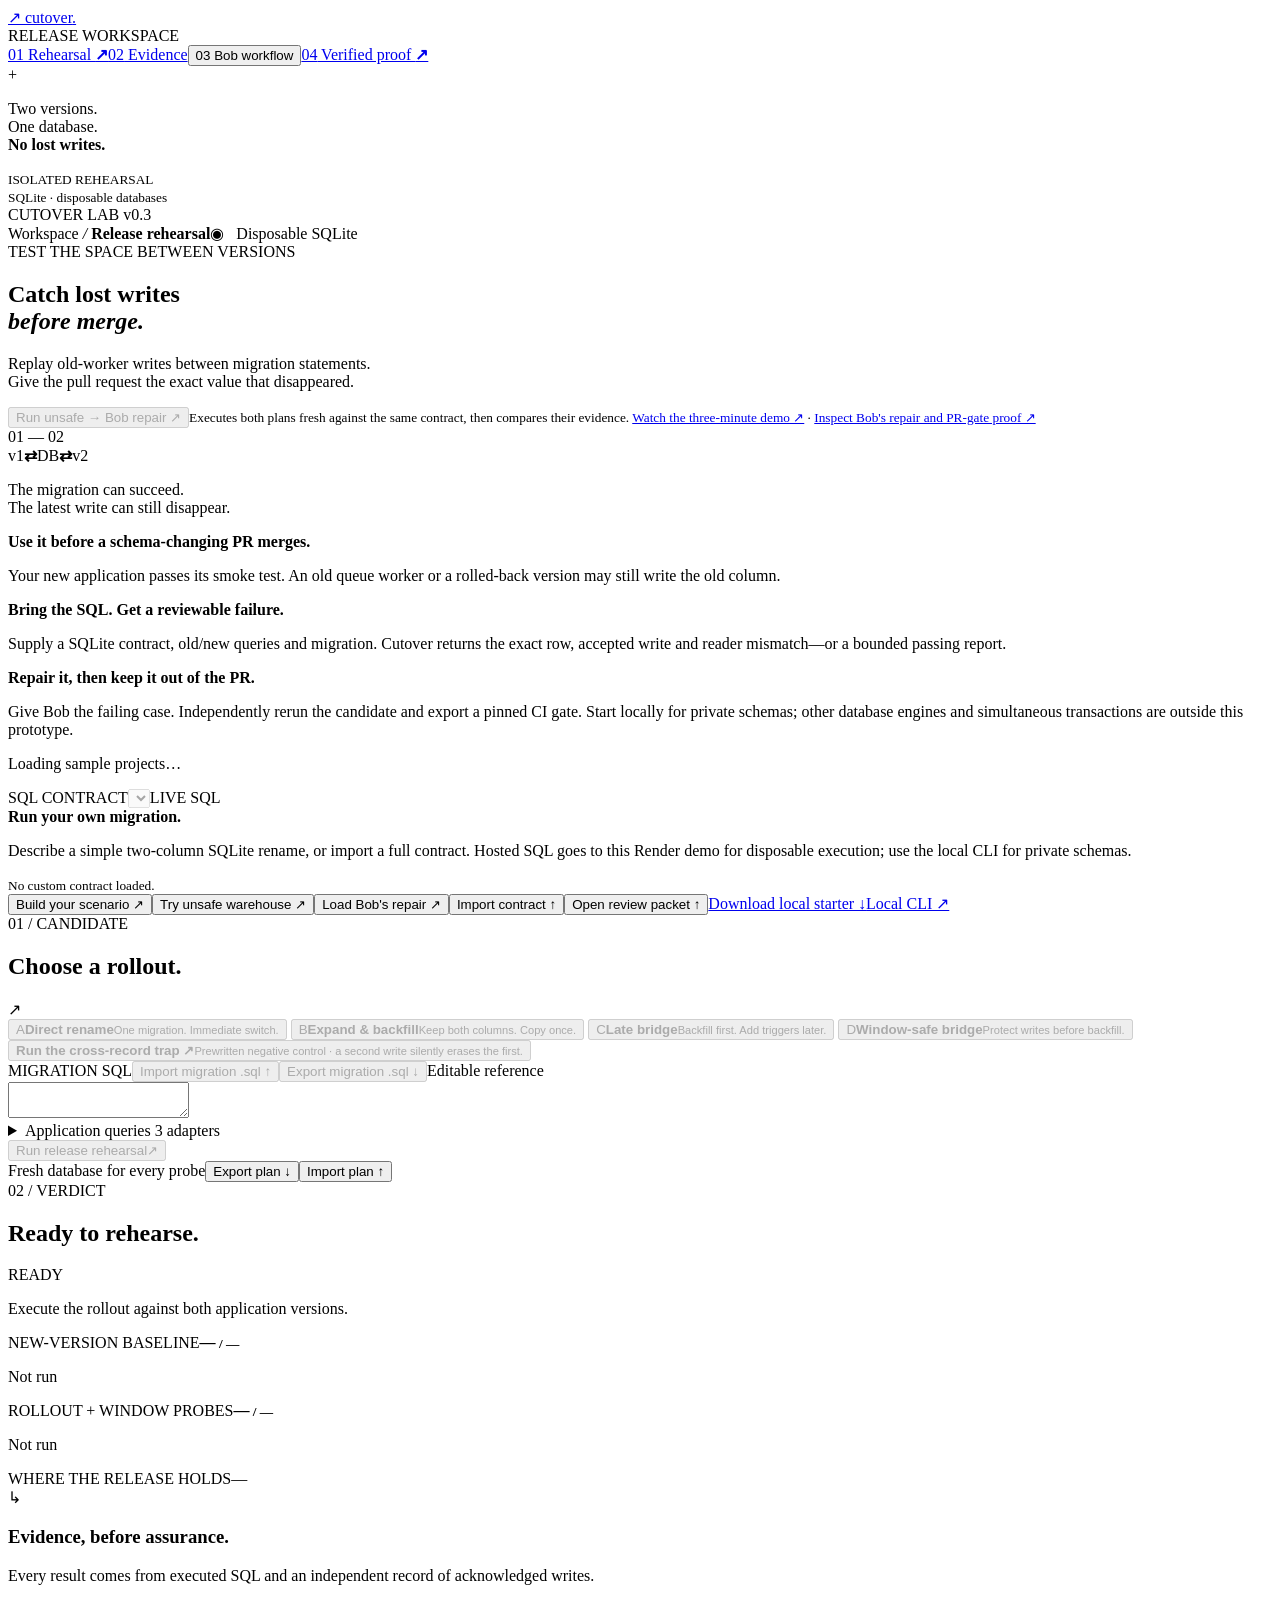
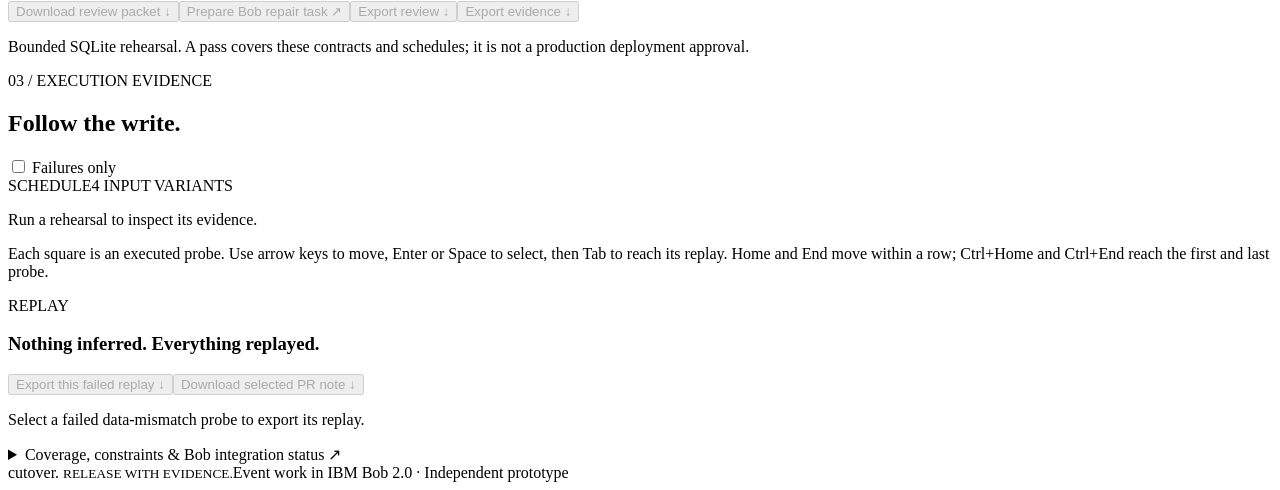
==== public/index.html @ 680a7bda "Offer a no-install local starter before uploading any SQL" ====
<!doctype html>
<html lang="en">
<head><meta charset="utf-8"><meta name="viewport" content="width=device-width,initial-scale=1"><title>Cutover — Catch lost writes before merge</title><link rel="stylesheet" href="/style.css"><script type="module" src="/app.js"></script></head>
<body>
<aside class="rail">
  <a class="brand" href="/" aria-label="Cutover home"><span class="brand-mark">↗</span> cutover<span class="brand-dot">.</span></a>
  <div class="rail-label">RELEASE WORKSPACE</div>
  <nav><a class="nav-item active" href="#workspace"><span>01</span> Rehearsal <b>↗</b></a><a class="nav-item" href="#evidence"><span>02</span> Evidence</a><button class="nav-item" id="bob-nav"><span>03</span> Bob workflow</button><a class="nav-item" href="/proof"><span>04</span> Verified proof <b>↗</b></a></nav>
  <div class="rail-note"><span class="little-cross">+</span><p>Two versions.<br>One database.<br><strong>No lost writes.</strong></p><div class="rail-rule"></div><small>ISOLATED REHEARSAL<br>SQLite · disposable databases</small></div>
  <div class="rail-foot"><span class="green-dot"></span> CUTOVER LAB <span>v0.3</span></div>
</aside>
<main id="workspace">
  <header class="topbar"><span>Workspace <i>/</i> <strong>Release rehearsal</strong></span><span id="execution-location" class="environment">◉ &nbsp; Disposable SQLite</span></header>
  <section class="intro"><div><div class="eyebrow"><span></span> TEST THE SPACE BETWEEN VERSIONS</div><h1>Catch lost writes<br><em>before merge.</em></h1><p>Replay old-worker writes between migration statements.<br class="desktop"> Give the pull request the exact value that disappeared.</p><button class="intro-action" id="proof-tour" type="button" disabled>Run unsafe → Bob repair ↗</button><small class="intro-action-note">Executes both plans fresh against the same contract, then compares their evidence. <a href="/watch">Watch the three-minute demo ↗</a> · <a href="/proof">Inspect Bob's repair and PR-gate proof ↗</a></small></div><div class="intro-note"><span class="note-number">01 — 02</span><div class="mini-flow"><span>v1</span><b>⇄</b><span class="db-icon">DB</span><b>⇄</b><span>v2</span></div><p>The migration can succeed.<br>The latest write can still disappear.</p></div></section>
  <section class="developer-fit" aria-label="When to use Cutover">
    <div><strong>Use it before a schema-changing PR merges.</strong><p>Your new application passes its smoke test. An old queue worker or a rolled-back version may still write the old column.</p></div>
    <div><strong>Bring the SQL. Get a reviewable failure.</strong><p>Supply a SQLite contract, old/new queries and migration. Cutover returns the exact row, accepted write and reader mismatch—or a bounded passing report.</p></div>
    <div><strong>Repair it, then keep it out of the PR.</strong><p>Give Bob the failing case. Independently rerun the candidate and export a pinned CI gate. Start locally for private schemas; other database engines and simultaneous transactions are outside this prototype.</p></div>
  </section>
  <section id="connection-status" class="connection-status" aria-label="Demo connection" aria-live="polite"><p id="connection-message">Loading sample projects…</p><button id="retry-catalog" class="secondary" type="button" hidden>Retry loading projects ↻</button></section>
  <div class="project-line"><label for="case">SQL CONTRACT</label><select id="case" aria-label="SQL contract" disabled></select><span id="case-description"></span><span class="tag">LIVE SQL</span></div>
  <section class="import-path" aria-label="Run your own migration">
    <div><strong>Run your own migration.</strong><p id="sql-location-note">Describe a simple two-column SQLite rename, or import a full contract. Hosted SQL goes to this Render demo for disposable execution; use the local CLI for private schemas.</p><small id="contract-status">No custom contract loaded.</small><a id="bob-evidence-link" href="https://github.com/josepha-mayo/cutover/blob/main/bob_sessions/cutover_task01_parcel_warehouse_repair_07a20bdb_history.md" target="_blank" rel="noopener noreferrer" hidden>Review Bob's actual task ↗</a></div>
    <div class="import-path-actions"><button id="build-scenario" class="secondary" type="button">Build your scenario ↗</button><button id="try-warehouse" class="secondary" type="button">Try unsafe warehouse ↗</button><button id="try-bob-repair" class="secondary" type="button">Load Bob's repair ↗</button><button id="open-contract" class="secondary" type="button">Import contract ↑</button><input id="import-contract" type="file" accept=".json,application/json" hidden><button id="open-packet" class="secondary" type="button">Open review packet ↑</button><input id="import-packet" type="file" accept=".zip,application/zip" hidden><a href="/api/local-starter" download>Download local starter ↓</a><a href="https://github.com/josepha-mayo/cutover#bring-your-own-contract-through-the-cli" target="_blank" rel="noopener noreferrer">Local CLI ↗</a></div>
  </section>
  <p id="packet-status" class="scope-note" role="status" hidden></p>
  <section class="workspace-grid">
    <article class="panel candidate-panel"><div class="panel-heading"><div><span class="step-label">01 / CANDIDATE</span><h2 id="candidate-heading">Choose a rollout.</h2></div><span class="round-icon">↗</span></div>
      <div class="plan-options" id="plan-options" role="group" aria-label="Reference rollout plans">
        <button class="plan-option selected" data-plan="rename" disabled><span class="option-index">A</span><span><strong>Direct rename</strong><small>One migration. Immediate switch.</small></span><span class="radio"></span></button>
        <button class="plan-option" data-plan="backfill" disabled><span class="option-index">B</span><span><strong>Expand & backfill</strong><small>Keep both columns. Copy once.</small></span><span class="radio"></span></button>
        <button class="plan-option" data-plan="late_bridge" disabled><span class="option-index">C</span><span><strong>Late bridge</strong><small>Backfill first. Add triggers later.</small></span><span class="radio"></span></button>
        <button class="plan-option" data-plan="bridge" disabled><span class="option-index">D</span><span><strong>Window-safe bridge</strong><small>Protect writes before backfill.</small></span><span class="radio"></span></button>
      </div>
      <button class="trap-option" id="try-cross-record" type="button" disabled><strong>Run the cross-record trap ↗</strong><small>Prewritten negative control · a second write silently erases the first.</small></button>
      <div id="custom-plan-intro" class="custom-plan-intro" hidden><strong id="candidate-intro-title">Your candidate plan</strong><p id="candidate-intro-copy">Import a five-field plan JSON below, or enter its migration and new-version queries in the editor. No verdict appears until you run it.</p></div>
      <div class="code-heading"><label for="migration">MIGRATION SQL</label><button id="open-sql" class="text-button" type="button" disabled>Import migration .sql ↑</button><button id="save-sql" class="text-button" type="button" disabled title="Download the exact editor text; not a verified report">Export migration .sql ↓</button><input id="import-sql" type="file" accept=".sql,text/plain,application/sql" hidden><span id="source-label">Editable reference</span></div><textarea id="migration" spellcheck="false" aria-label="Migration SQL"></textarea>
      <details class="adapters"><summary>Application queries <span>3 adapters</span></summary><label for="plan-name">Candidate name</label><input id="plan-name" maxlength="100"><label for="read">New version · read</label><p id="read-help" class="adapter-help">Return all current records as <code>id</code> and <code>value</code>: alias the new column with <code>AS value</code>. Read the new column directly; do not filter out test records or read the old column.</p><textarea id="read" spellcheck="false" aria-describedby="read-help"></textarea><label for="write">New version · update</label><p id="write-help" class="adapter-help">Cutover supplies named inputs <code>:id</code> and <code>:value</code>. Update exactly that row and write the new column directly. Example shape: <code>UPDATE table_name SET new_column = :value WHERE id = :id</code>.</p><textarea id="write" spellcheck="false" aria-describedby="write-help"></textarea><label for="insert">New version · insert</label><p id="insert-help" class="adapter-help">Insert one new record using <code>:id</code> and <code>:value</code>, including the new column directly. Supply any other required columns; an old NOT NULL column may need an explicit dual write. Trigger-only writes to the new column do not satisfy this adapter contract.</p><textarea id="insert" spellcheck="false" aria-describedby="insert-help"></textarea><details><summary>Fixed old-version queries</summary><pre id="old-contract"></pre></details></details>
      <p id="candidate-ready-note" class="scope-note" role="status" hidden></p>
      <button class="primary" id="run" disabled><span>Run release rehearsal</span><span>↗</span></button>
      <div class="candidate-foot"><span>Fresh database for every probe</span><button class="text-button" id="save-contract" hidden>Export contract ↓</button><button class="text-button" id="save-plan">Export plan ↓</button><button id="open-plan" class="text-button" type="button">Import plan ↑</button><input id="import-plan" type="file" accept=".json,application/json" hidden></div>
    </article>
    <article class="panel result-panel" aria-live="polite"><div class="panel-heading"><div><span class="step-label">02 / VERDICT</span><h2 id="verdict-title">Ready to rehearse.</h2></div><span class="status-badge" id="status-badge">READY</span></div>
      <p id="verdict-description" class="verdict-description">Execute the rollout against both application versions.</p>
      <div class="stats"><div><span>NEW-VERSION BASELINE</span><strong id="baseline-count">—<small> / —</small></strong><p id="baseline-note">Not run</p></div><div><span>ROLLOUT + WINDOW PROBES</span><strong id="probe-count">—<small> / —</small></strong><p id="probe-note">Not run</p></div></div>
      <div class="comparison-tools" id="comparison-tools" hidden><button id="pin-baseline" class="secondary" type="button" disabled>Pin this result as baseline ↗</button><button id="challenge-bob" class="secondary" type="button" hidden>Challenge Bob's repair: disable old-insert sync ↗</button><button id="clear-baseline" class="text-button" type="button" hidden>Clear baseline</button></div>
      <section class="comparison-panel" id="comparison-panel" aria-label="Candidate comparison" aria-live="polite" hidden><span class="step-label">BASELINE COMPARISON</span><h3 id="comparison-title"></h3><p id="comparison-detail"></p><p id="comparison-challenge-note" hidden></p><div class="comparison-witness" id="comparison-witness" hidden></div><details class="comparison-baseline-replay" id="comparison-baseline-replay" hidden><summary>Inspect the blocked baseline's executed replay ↗</summary><div id="comparison-baseline-trace"></div></details><div class="comparison-metrics" id="comparison-metrics"></div><div class="comparison-changes" id="comparison-changes"></div><div class="comparison-next"><button id="export-comparison" class="secondary" type="button" hidden>Download both review packets ↓</button><button id="export-comparison-note" class="secondary" type="button" hidden>Download comparison PR note ↓</button><button id="comparison-scenario" class="secondary" type="button">Try your own write ↗</button><a href="/proof#sql-boundary">See the actual PR annotation ↗</a></div></section>
      <div class="coverage-heading"><span>WHERE THE RELEASE HOLDS</span><span id="runtime">—</span></div><div id="coverage" class="coverage"></div>
      <div class="finding" id="finding"><span class="finding-icon">↳</span><div><h3>Evidence, before assurance.</h3><p>Every result comes from executed SQL and an independent record of acknowledged writes.</p></div></div>
      <section class="fragility-panel" id="fragility-panel" hidden aria-label="Migration step challenge"><div class="fragility-heading"><div><span class="step-label">BREAK THE BRIDGE</span><h3>Which SQL step earns the pass?</h3></div><button id="challenge-steps" class="secondary" type="button">Remove each step and rerun ↗</button></div><p>On a passing migration, Cutover can omit one complete SQL statement at a time and rerun the release suite. A blocked omission exposes its first failing write. Open an omission for its full replay and downloadable review packet. This is a bounded counterfactual, not a production dependency proof.</p><div id="fragility-results" aria-live="polite"></div></section>
      <div class="result-actions"><button id="export-bundle" class="secondary" disabled>Download review packet ↓</button><button id="export-ci-kit" class="secondary" hidden>Download PR gate kit ↓</button><button id="brief" class="secondary" disabled>Prepare Bob repair task ↗</button><button id="export-review" class="text-button" disabled>Export review ↓</button><button id="export" class="text-button" disabled>Export evidence ↓</button></div>
      <p id="ci-kit-note" class="scope-note" hidden>The PR gate kit includes a pinned GitHub workflow, your contract, application queries, and a separate SQL file. Copy its four listed files into your repository, then open a pull request. The workflow locks this tested contract: changed records or queries need separate review. No Cutover clone or API key needed.</p>
      <p class="scope-note">Bounded SQLite rehearsal. A pass covers these contracts and schedules; it is not a production deployment approval.</p>
    </article>
  </section>
  <details class="comparison-timeline panel" id="comparison-timeline" hidden><summary>Why did the window change? Inspect executed SQL order ↗</summary><p>Each plan is measured independently at its own statement boundaries. Different migrations are not paired by step number.</p><div class="comparison-timeline-grid" id="comparison-timeline-grid"></div></details>
  <section class="panel evidence-panel" id="evidence"><div class="panel-heading"><div><span class="step-label">03 / EXECUTION EVIDENCE</span><h2>Follow the write.</h2></div><label class="filter-label"><input id="failures-only" type="checkbox"> Failures only</label></div>
    <div id="window-map" class="window-map" hidden><div class="window-map-head"><div><span class="step-label">STATEMENT BOUNDARIES</span><h3>Where the bridge is exposed.</h3></div><p id="window-summary"></p></div><div id="window-stages" class="window-stages"></div><p class="window-map-foot">Select an old write or insert to inspect its write, immediate old read, and final new read. These checks model boundaries between successful SQLite statements, not simultaneous transactions.</p></div>
    <div class="evidence-grid"><div><div class="matrix-top"><span>SCHEDULE</span><span id="variant-count">4 INPUT VARIANTS</span></div><div id="matrix" class="matrix" role="group" aria-label="Executed probes" aria-describedby="matrix-help"><p class="empty">Run a rehearsal to inspect its evidence.</p></div><p class="matrix-caption" id="matrix-help">Each square is an executed probe. Use arrow keys to move, Enter or Space to select, then Tab to reach its replay. Home and End move within a row; Ctrl+Home and Ctrl+End reach the first and last probe.</p></div><div class="replay"><div class="replay-label"><span id="trace-label">REPLAY</span><span id="trace-id"></span></div><h3 id="trace-title">Nothing inferred. Everything replayed.</h3><p id="trace-payload"></p><p id="trace-story" hidden></p><div class="replay-export"><button id="export-repro" class="secondary" disabled aria-describedby="replay-export-note">Export this failed replay ↓</button><button id="export-selected-review" class="secondary" disabled>Download selected PR note ↓</button><p id="replay-export-note">Select a failed data-mismatch probe to export its replay.</p></div><div id="boundary-navigator" class="boundary-navigator" hidden><strong>Move the old worker through the migration.</strong><p>Browse recorded probes with the same input and operation. Each ran independently; the shown row may change.</p><p id="boundary-position" role="status"></p><div><button id="earlier-boundary" class="secondary" type="button">← Earlier boundary</button><button id="later-boundary" class="secondary" type="button">Later boundary →</button></div></div><div id="trace"></div></div></div>
  </section>
  <details class="limits"><summary>Coverage, constraints & Bob integration status <span>↗</span></summary><div><p>This prototype executes 19 completed-rollout schedules for each input string, plus old updates and inserts at every boundary between SQLite migration statements. Two-write schedules rotate their second target across inputs, covering every ordered seed pair somewhere in a passing full suite without adding replays. Two bundled contracts use four strings each; an imported, validated single-table SQLite contract can supply 2–8. It does not simulate concurrent transactions, database locks, network failures, mid-statement interruption, every pair under every schedule and input, or a final column removal.</p><p>Imported SQL runs in a bounded disposable worker on this hosted demo and is not persisted by the application. The hosting service receives the request; run private schemas locally. IBM Bob integration is prepared through a local MCP server for bundled and imported contracts. The event-period Bob IDE repair and CI gate are documented with task summaries and independently replayed evidence in the public source. The reference plans and cross-record trap are prewritten examples; selecting one does not invoke an AI model.</p><p id="hashes"></p></div></details>
  <footer><span>cutover. <small>RELEASE WITH EVIDENCE.</small></span><span>Event work in IBM Bob 2.0 · Independent prototype</span></footer>
</main>
<dialog id="scenario-dialog" class="scenario-dialog" aria-labelledby="scenario-title"><form id="scenario-form"><button class="close-button" id="scenario-close" type="button" aria-label="Close scenario builder">×</button><span class="step-label">YOUR RELEASE / LIVE SQL</span><h2 id="scenario-title">Make the handover real.</h2><p>For a table with an integer <code>id</code> and one text column, Cutover will build two candidate plans: a one-time backfill and a compatibility bridge. It validates the old contract, executes both against fresh databases, and compares the exact write that goes missing.</p><div class="scenario-fields"><label>Scenario name<input name="project" required maxlength="100" value="My release"></label><label>Table name<input name="table" required maxlength="63" pattern="[A-Za-z_][A-Za-z0-9_]*" value="items"></label><label>Old text column<input name="oldColumn" required maxlength="63" pattern="[A-Za-z_][A-Za-z0-9_]*" value="location"></label><label>New text column<input name="newColumn" required maxlength="63" pattern="[A-Za-z_][A-Za-z0-9_]*" value="destination"></label><label>Record 1 value<input name="firstValue" required maxlength="1000" value="A-01"></label><label>Record 2 value<input name="secondValue" required maxlength="1000" value="B-02"></label><label>Incoming old-worker write<input name="incomingValue" required maxlength="1000" value="R-07"></label></div><label class="filter-label"><input id="scenario-clear-incoming" name="clearIncoming" type="checkbox"> Incoming write clears the value to empty text</label><p id="scenario-location-note" class="scope-note">Use synthetic values here. The incoming write becomes the first tested payload and appears in the failing replay. Generated contracts also test clearing a value to empty text, separately from SQL null. This starter models one table and one renamed text value; import JSON for a different old adapter. Generated SQL is a candidate, not deployment approval or IBM Bob output.</p><p id="scenario-error" class="scenario-error" role="alert" hidden></p><button class="primary" id="scenario-submit" type="submit">Run unsafe → generated bridge <span>↗</span></button></form></dialog>
<dialog id="bob-dialog"><form method="dialog"><button class="close-button" aria-label="Close Bob workflow">×</button></form><span class="step-label">IBM BOB / REPAIR WORKFLOW</span><h2>Give Bob a failing case.<br>Ask it to earn the pass.</h2><p>For a blocked custom contract, download the local workspace and follow its README to connect Bob. Or open an existing Cutover checkout and connect its MCP server. It can inspect bundled cases and validate a supplied custom contract. Bob can propose SQL and call the same evaluator through <code>rehearse_candidate</code>. For an imported contract, pass the complete contract on every tool call; use a local session for private schemas.</p><ol><li>Run <code>python configure_bob.py --python PATH_TO_MCP_PYTHON</code>.</li><li>In an existing checkout, choose <strong>Cutover release engineer</strong>; a downloaded workspace uses <strong>Cutover local repair</strong>.</li><li>Use the task below. Save the task summary and screenshots.</li><li>Import Bob’s candidate JSON here and rerun it.</li></ol><label for="bob-task">TASK FOR BOB</label><textarea id="bob-task" readonly></textarea><button class="primary" id="download-brief">Download repair task ↓</button><button id="download-workspace" disabled>Download local Bob workspace ↓</button><p class="scope-note">For a blocked custom contract, the workspace includes tested inputs, the fixed evaluator, MCP setup and an independent candidate check. Extract into a new folder and follow its README. No credentials or automatic tool approvals are included.</p><p class="scope-note">A new repair requires your own local Bob IDE task. This browser loads saved candidate files and reruns them; it does not invoke Bob.</p></dialog>
<div id="toast" role="status" hidden></div>
</body></html>
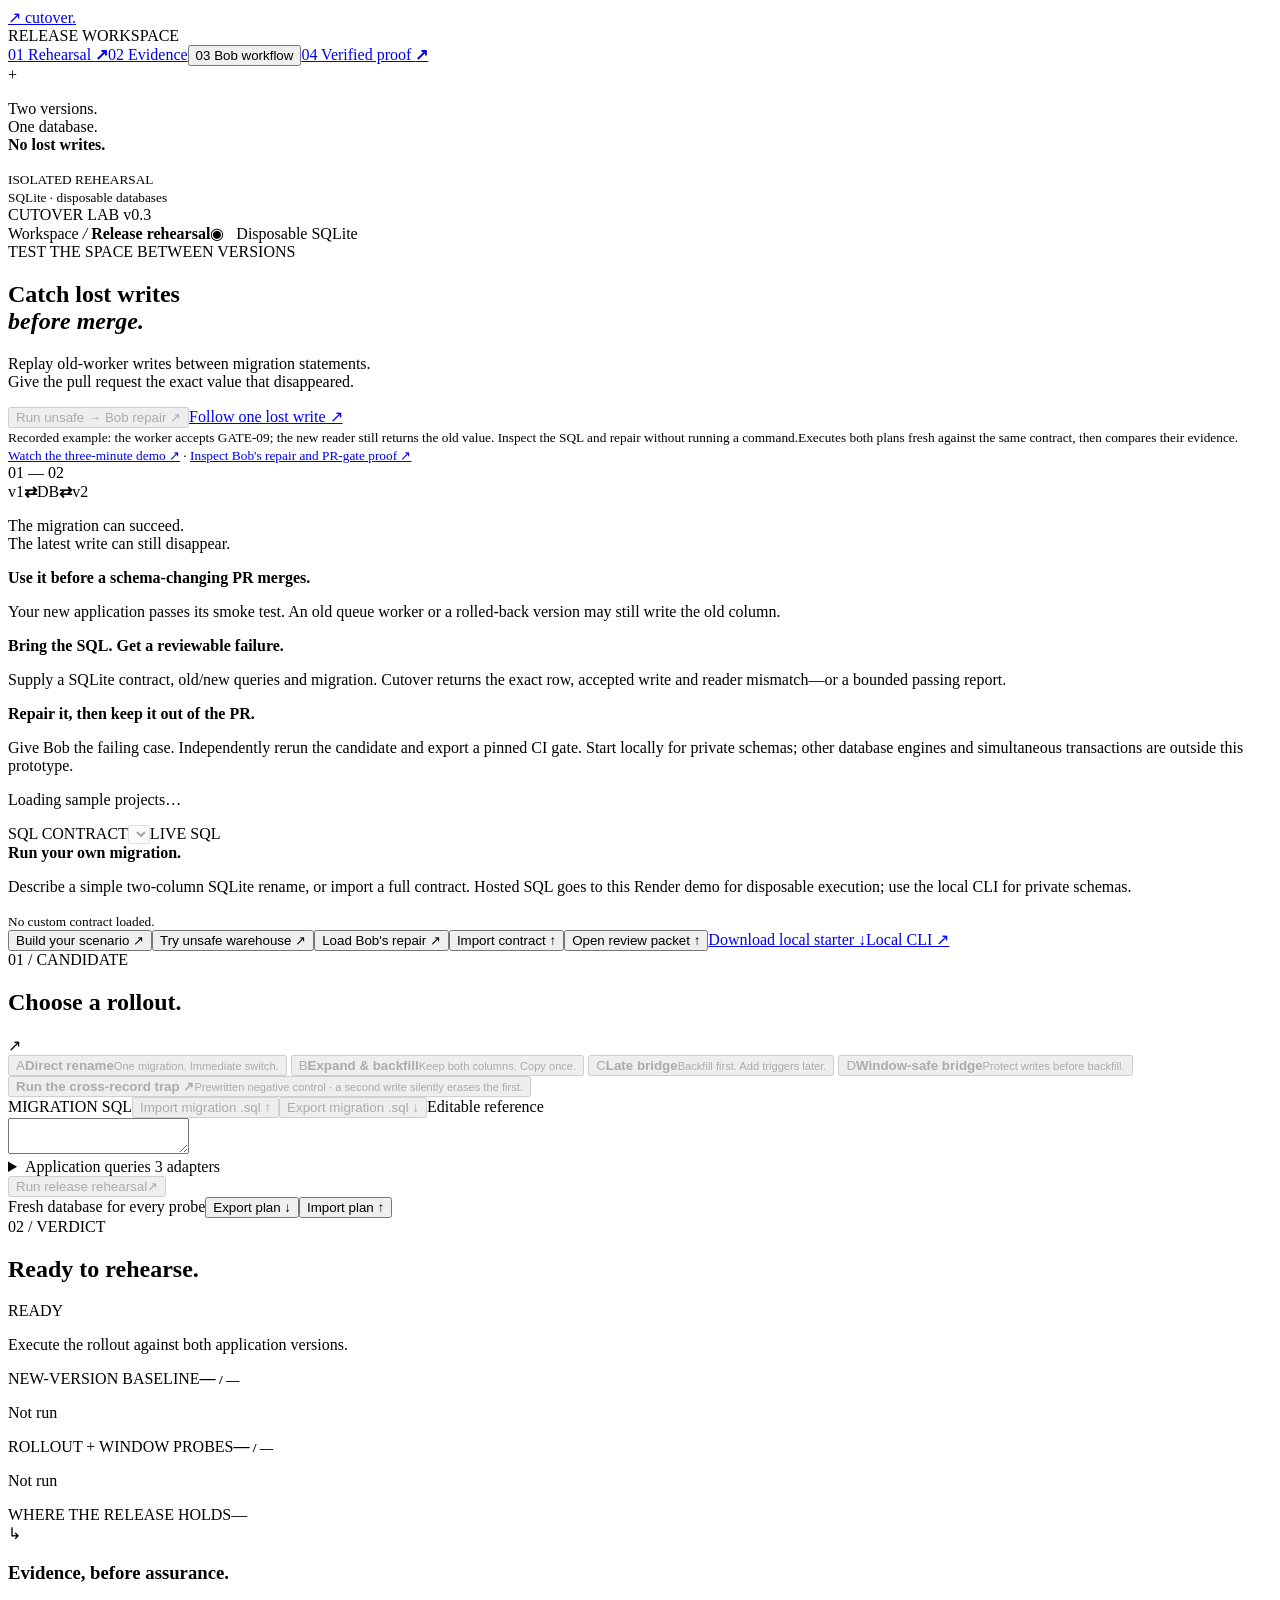
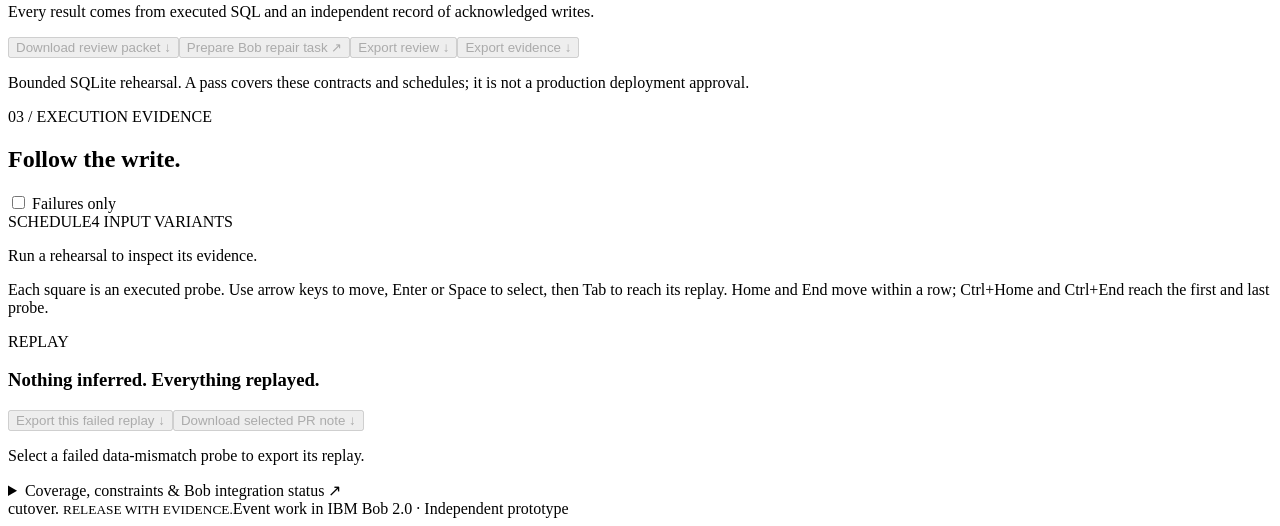
==== commit 587b8be6: "Expose recorded lost-write walkthrough at first visit" ====
--- a/public/index.html
+++ b/public/index.html
@@ -11,7 +11,7 @@
 </aside>
 <main id="workspace">
   <header class="topbar"><span>Workspace <i>/</i> <strong>Release rehearsal</strong></span><span id="execution-location" class="environment">◉ &nbsp; Disposable SQLite</span></header>
-  <section class="intro"><div><div class="eyebrow"><span></span> TEST THE SPACE BETWEEN VERSIONS</div><h1>Catch lost writes<br><em>before merge.</em></h1><p>Replay old-worker writes between migration statements.<br class="desktop"> Give the pull request the exact value that disappeared.</p><button class="intro-action" id="proof-tour" type="button" disabled>Run unsafe → Bob repair ↗</button><small class="intro-action-note">Executes both plans fresh against the same contract, then compares their evidence. <a href="/watch">Watch the three-minute demo ↗</a> · <a href="/proof">Inspect Bob's repair and PR-gate proof ↗</a></small></div><div class="intro-note"><span class="note-number">01 — 02</span><div class="mini-flow"><span>v1</span><b>⇄</b><span class="db-icon">DB</span><b>⇄</b><span>v2</span></div><p>The migration can succeed.<br>The latest write can still disappear.</p></div></section>
+  <section class="intro"><div><div class="eyebrow"><span></span> TEST THE SPACE BETWEEN VERSIONS</div><h1>Catch lost writes<br><em>before merge.</em></h1><p>Replay old-worker writes between migration statements.<br class="desktop"> Give the pull request the exact value that disappeared.</p><div class="intro-actions"><button class="intro-action" id="proof-tour" type="button" disabled>Run unsafe → Bob repair ↗</button><a class="intro-action recorded-action" href="/review-example">Follow one lost write ↗</a></div><small class="recorded-note">Recorded example: the worker accepts GATE-09; the new reader still returns the old value. Inspect the SQL and repair without running a command.</small><small class="intro-action-note">Executes both plans fresh against the same contract, then compares their evidence. <a href="/watch">Watch the three-minute demo ↗</a> · <a href="/proof">Inspect Bob's repair and PR-gate proof ↗</a></small></div><div class="intro-note"><span class="note-number">01 — 02</span><div class="mini-flow"><span>v1</span><b>⇄</b><span class="db-icon">DB</span><b>⇄</b><span>v2</span></div><p>The migration can succeed.<br>The latest write can still disappear.</p></div></section>
   <section class="developer-fit" aria-label="When to use Cutover">
     <div><strong>Use it before a schema-changing PR merges.</strong><p>Your new application passes its smoke test. An old queue worker or a rolled-back version may still write the old column.</p></div>
     <div><strong>Bring the SQL. Get a reviewable failure.</strong><p>Supply a SQLite contract, old/new queries and migration. Cutover returns the exact row, accepted write and reader mismatch—or a bounded passing report.</p></div>
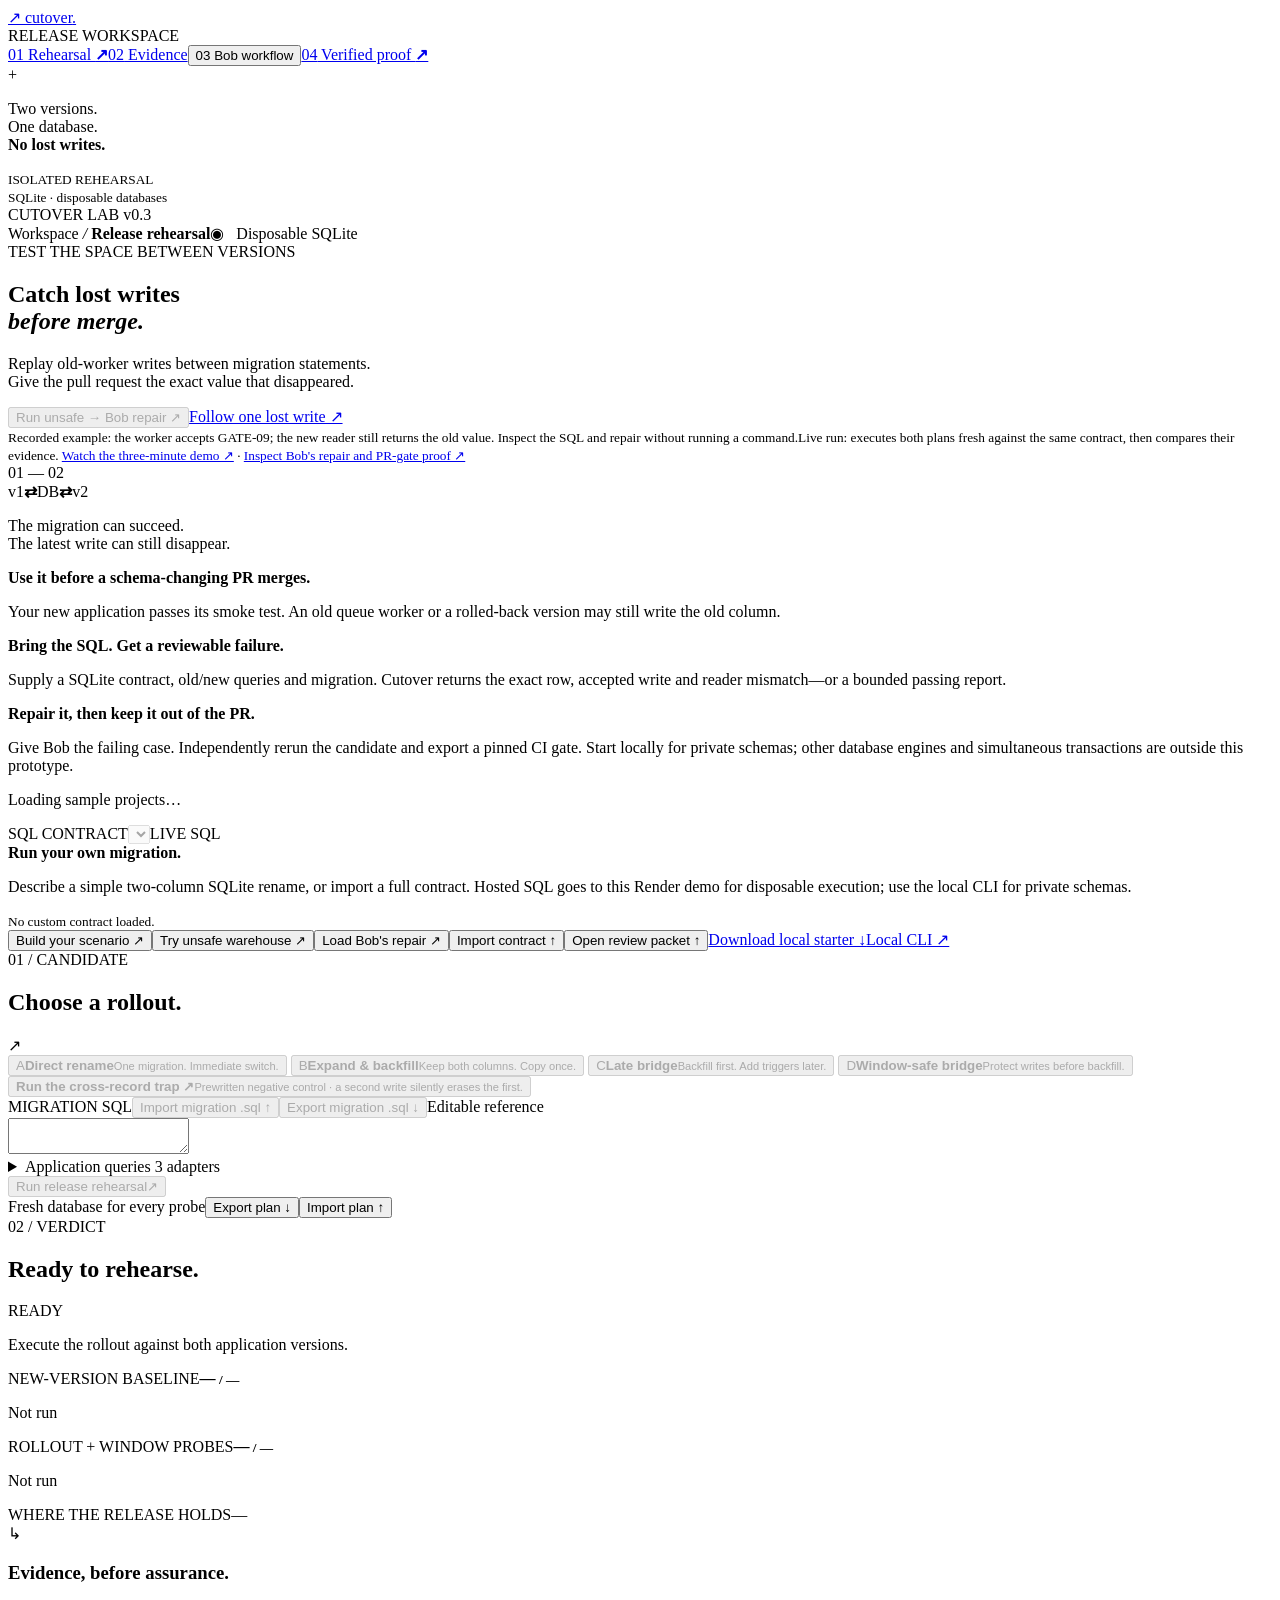
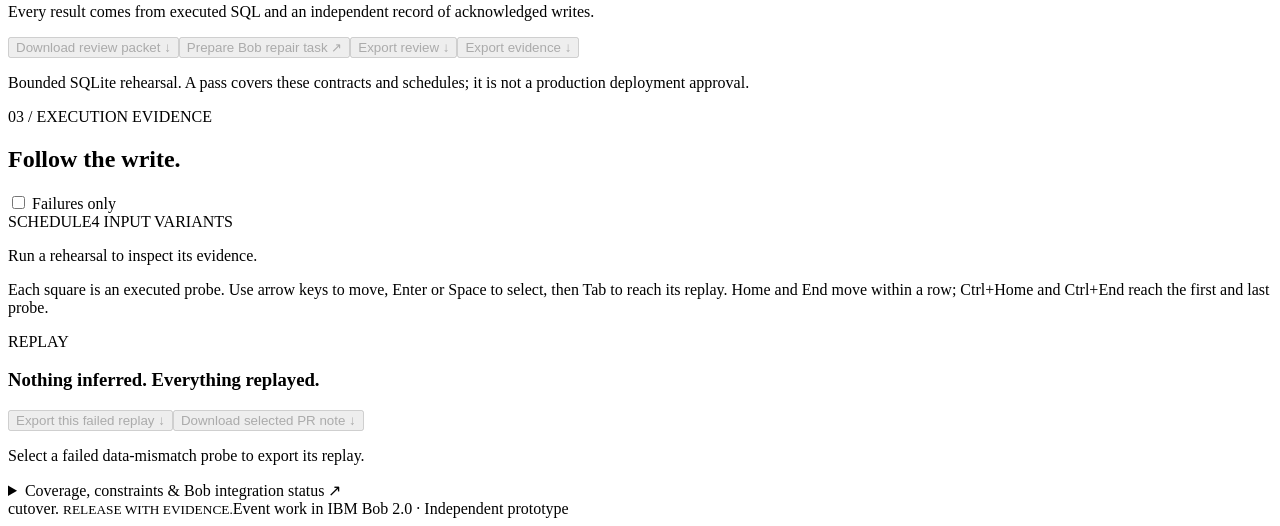
==== commit 1b3bf694: "Distinguish live run from recorded walkthrough" ====
--- a/public/index.html
+++ b/public/index.html
@@ -11,7 +11,7 @@
 </aside>
 <main id="workspace">
   <header class="topbar"><span>Workspace <i>/</i> <strong>Release rehearsal</strong></span><span id="execution-location" class="environment">◉ &nbsp; Disposable SQLite</span></header>
-  <section class="intro"><div><div class="eyebrow"><span></span> TEST THE SPACE BETWEEN VERSIONS</div><h1>Catch lost writes<br><em>before merge.</em></h1><p>Replay old-worker writes between migration statements.<br class="desktop"> Give the pull request the exact value that disappeared.</p><div class="intro-actions"><button class="intro-action" id="proof-tour" type="button" disabled>Run unsafe → Bob repair ↗</button><a class="intro-action recorded-action" href="/review-example">Follow one lost write ↗</a></div><small class="recorded-note">Recorded example: the worker accepts GATE-09; the new reader still returns the old value. Inspect the SQL and repair without running a command.</small><small class="intro-action-note">Executes both plans fresh against the same contract, then compares their evidence. <a href="/watch">Watch the three-minute demo ↗</a> · <a href="/proof">Inspect Bob's repair and PR-gate proof ↗</a></small></div><div class="intro-note"><span class="note-number">01 — 02</span><div class="mini-flow"><span>v1</span><b>⇄</b><span class="db-icon">DB</span><b>⇄</b><span>v2</span></div><p>The migration can succeed.<br>The latest write can still disappear.</p></div></section>
+  <section class="intro"><div><div class="eyebrow"><span></span> TEST THE SPACE BETWEEN VERSIONS</div><h1>Catch lost writes<br><em>before merge.</em></h1><p>Replay old-worker writes between migration statements.<br class="desktop"> Give the pull request the exact value that disappeared.</p><div class="intro-actions"><button class="intro-action" id="proof-tour" type="button" disabled>Run unsafe → Bob repair ↗</button><a class="intro-action recorded-action" href="/review-example">Follow one lost write ↗</a></div><small class="recorded-note">Recorded example: the worker accepts GATE-09; the new reader still returns the old value. Inspect the SQL and repair without running a command.</small><small class="intro-action-note">Live run: executes both plans fresh against the same contract, then compares their evidence. <a href="/watch">Watch the three-minute demo ↗</a> · <a href="/proof">Inspect Bob's repair and PR-gate proof ↗</a></small></div><div class="intro-note"><span class="note-number">01 — 02</span><div class="mini-flow"><span>v1</span><b>⇄</b><span class="db-icon">DB</span><b>⇄</b><span>v2</span></div><p>The migration can succeed.<br>The latest write can still disappear.</p></div></section>
   <section class="developer-fit" aria-label="When to use Cutover">
     <div><strong>Use it before a schema-changing PR merges.</strong><p>Your new application passes its smoke test. An old queue worker or a rolled-back version may still write the old column.</p></div>
     <div><strong>Bring the SQL. Get a reviewable failure.</strong><p>Supply a SQLite contract, old/new queries and migration. Cutover returns the exact row, accepted write and reader mismatch—or a bounded passing report.</p></div>
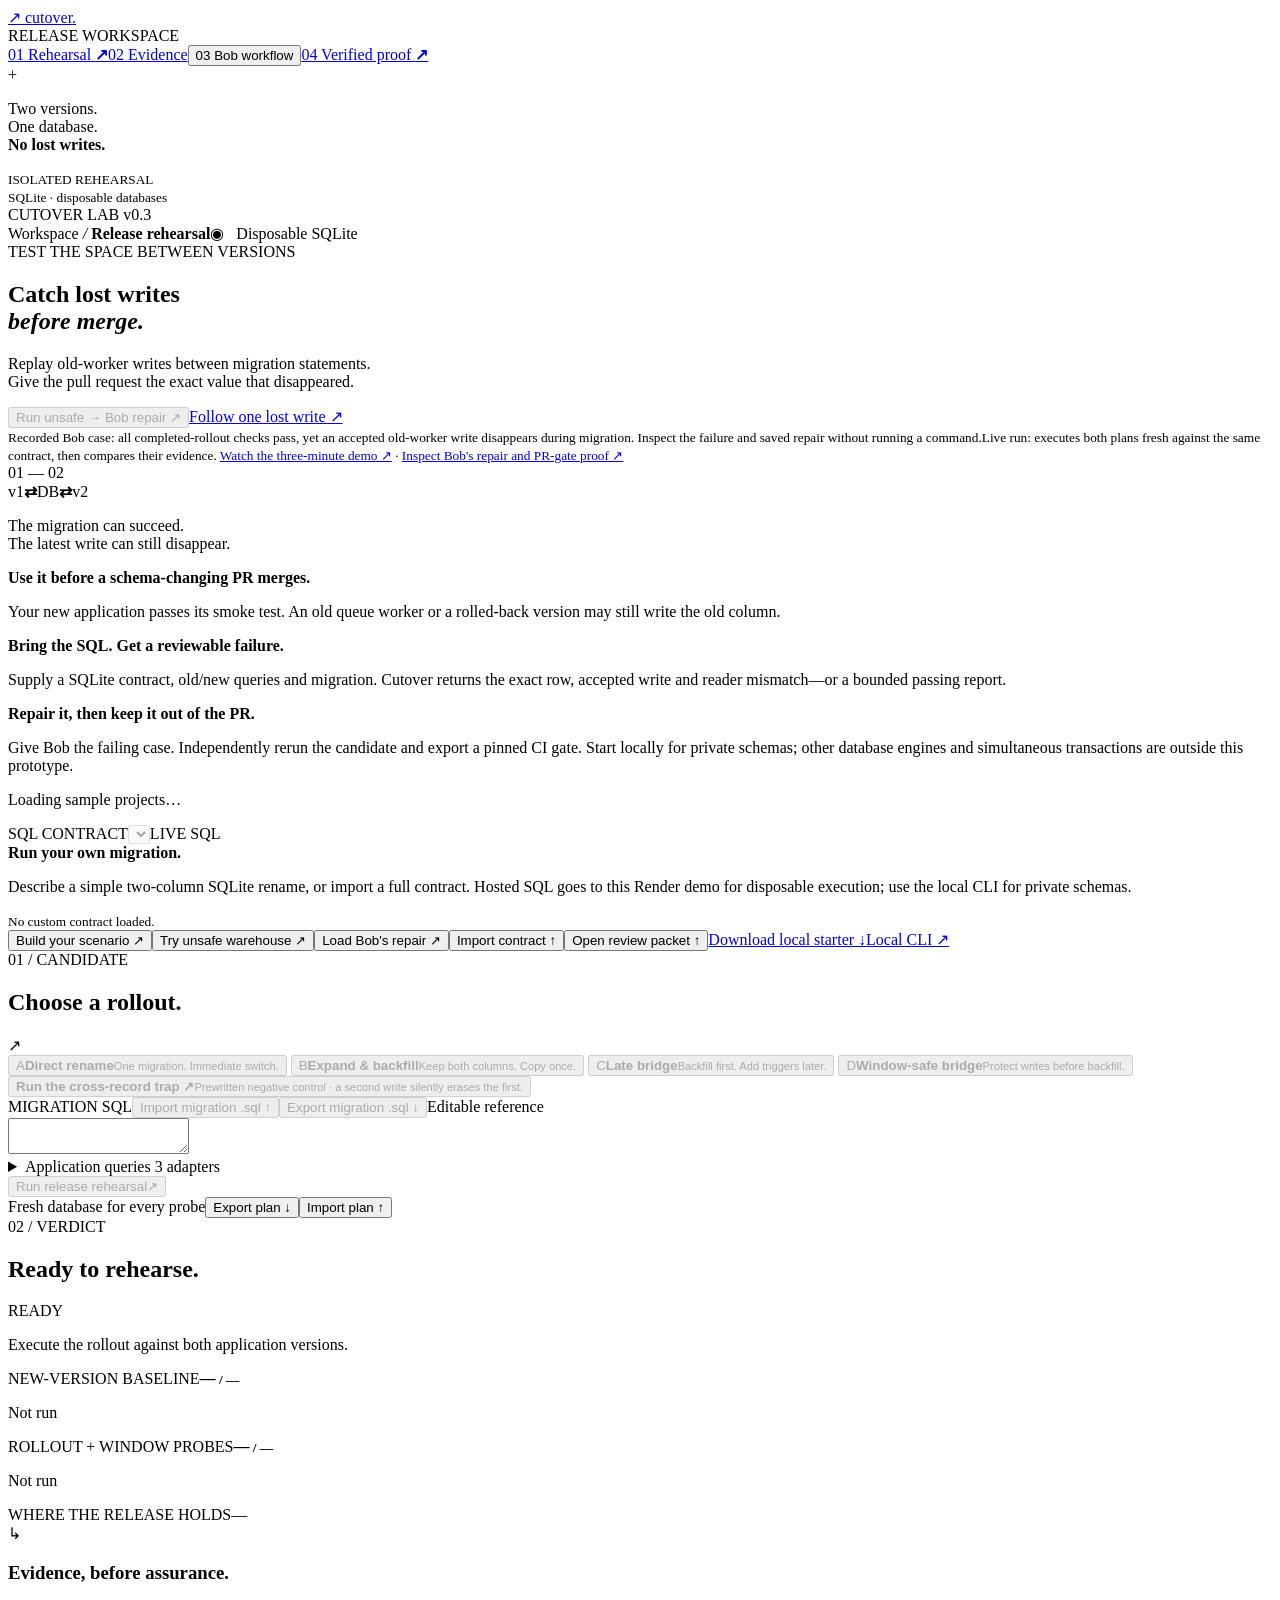
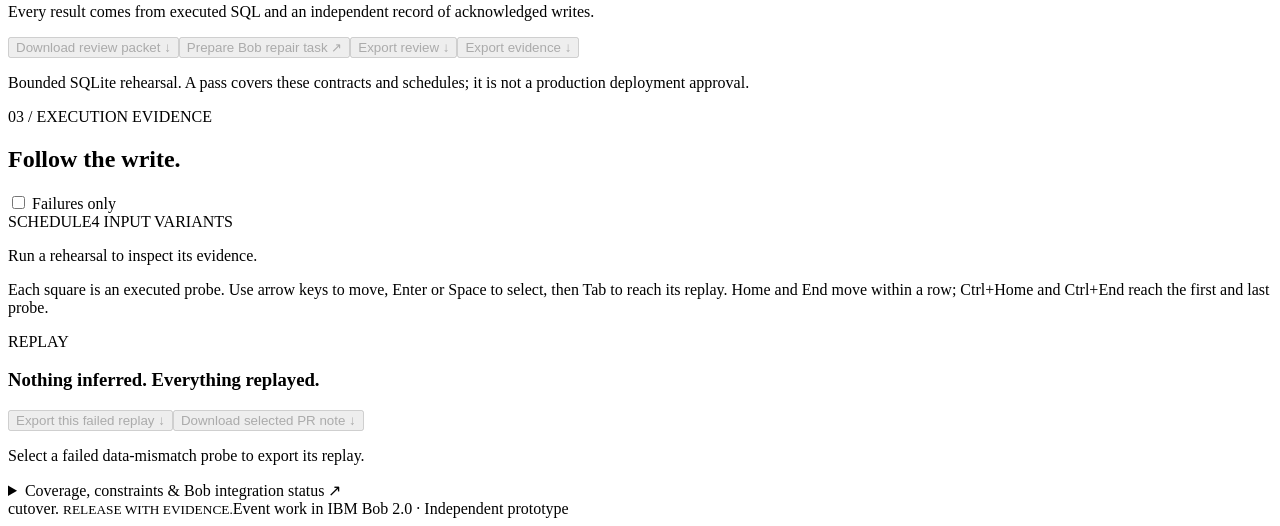
==== commit 0470d5bd: "Lead recorded walkthrough with actual Bob migration-window repair" ====
--- a/public/index.html
+++ b/public/index.html
@@ -11,7 +11,7 @@
 </aside>
 <main id="workspace">
   <header class="topbar"><span>Workspace <i>/</i> <strong>Release rehearsal</strong></span><span id="execution-location" class="environment">◉ &nbsp; Disposable SQLite</span></header>
-  <section class="intro"><div><div class="eyebrow"><span></span> TEST THE SPACE BETWEEN VERSIONS</div><h1>Catch lost writes<br><em>before merge.</em></h1><p>Replay old-worker writes between migration statements.<br class="desktop"> Give the pull request the exact value that disappeared.</p><div class="intro-actions"><button class="intro-action" id="proof-tour" type="button" disabled>Run unsafe → Bob repair ↗</button><a class="intro-action recorded-action" href="/review-example">Follow one lost write ↗</a></div><small class="recorded-note">Recorded example: the worker accepts GATE-09; the new reader still returns the old value. Inspect the SQL and repair without running a command.</small><small class="intro-action-note">Live run: executes both plans fresh against the same contract, then compares their evidence. <a href="/watch">Watch the three-minute demo ↗</a> · <a href="/proof">Inspect Bob's repair and PR-gate proof ↗</a></small></div><div class="intro-note"><span class="note-number">01 — 02</span><div class="mini-flow"><span>v1</span><b>⇄</b><span class="db-icon">DB</span><b>⇄</b><span>v2</span></div><p>The migration can succeed.<br>The latest write can still disappear.</p></div></section>
+  <section class="intro"><div><div class="eyebrow"><span></span> TEST THE SPACE BETWEEN VERSIONS</div><h1>Catch lost writes<br><em>before merge.</em></h1><p>Replay old-worker writes between migration statements.<br class="desktop"> Give the pull request the exact value that disappeared.</p><div class="intro-actions"><button class="intro-action" id="proof-tour" type="button" disabled>Run unsafe → Bob repair ↗</button><a class="intro-action recorded-action" href="/bob-review-example">Follow one lost write ↗</a></div><small class="recorded-note">Recorded Bob case: all completed-rollout checks pass, yet an accepted old-worker write disappears during migration. Inspect the failure and saved repair without running a command.</small><small class="intro-action-note">Live run: executes both plans fresh against the same contract, then compares their evidence. <a href="/watch">Watch the three-minute demo ↗</a> · <a href="/proof">Inspect Bob's repair and PR-gate proof ↗</a></small></div><div class="intro-note"><span class="note-number">01 — 02</span><div class="mini-flow"><span>v1</span><b>⇄</b><span class="db-icon">DB</span><b>⇄</b><span>v2</span></div><p>The migration can succeed.<br>The latest write can still disappear.</p></div></section>
   <section class="developer-fit" aria-label="When to use Cutover">
     <div><strong>Use it before a schema-changing PR merges.</strong><p>Your new application passes its smoke test. An old queue worker or a rolled-back version may still write the old column.</p></div>
     <div><strong>Bring the SQL. Get a reviewable failure.</strong><p>Supply a SQLite contract, old/new queries and migration. Cutover returns the exact row, accepted write and reader mismatch—or a bounded passing report.</p></div>
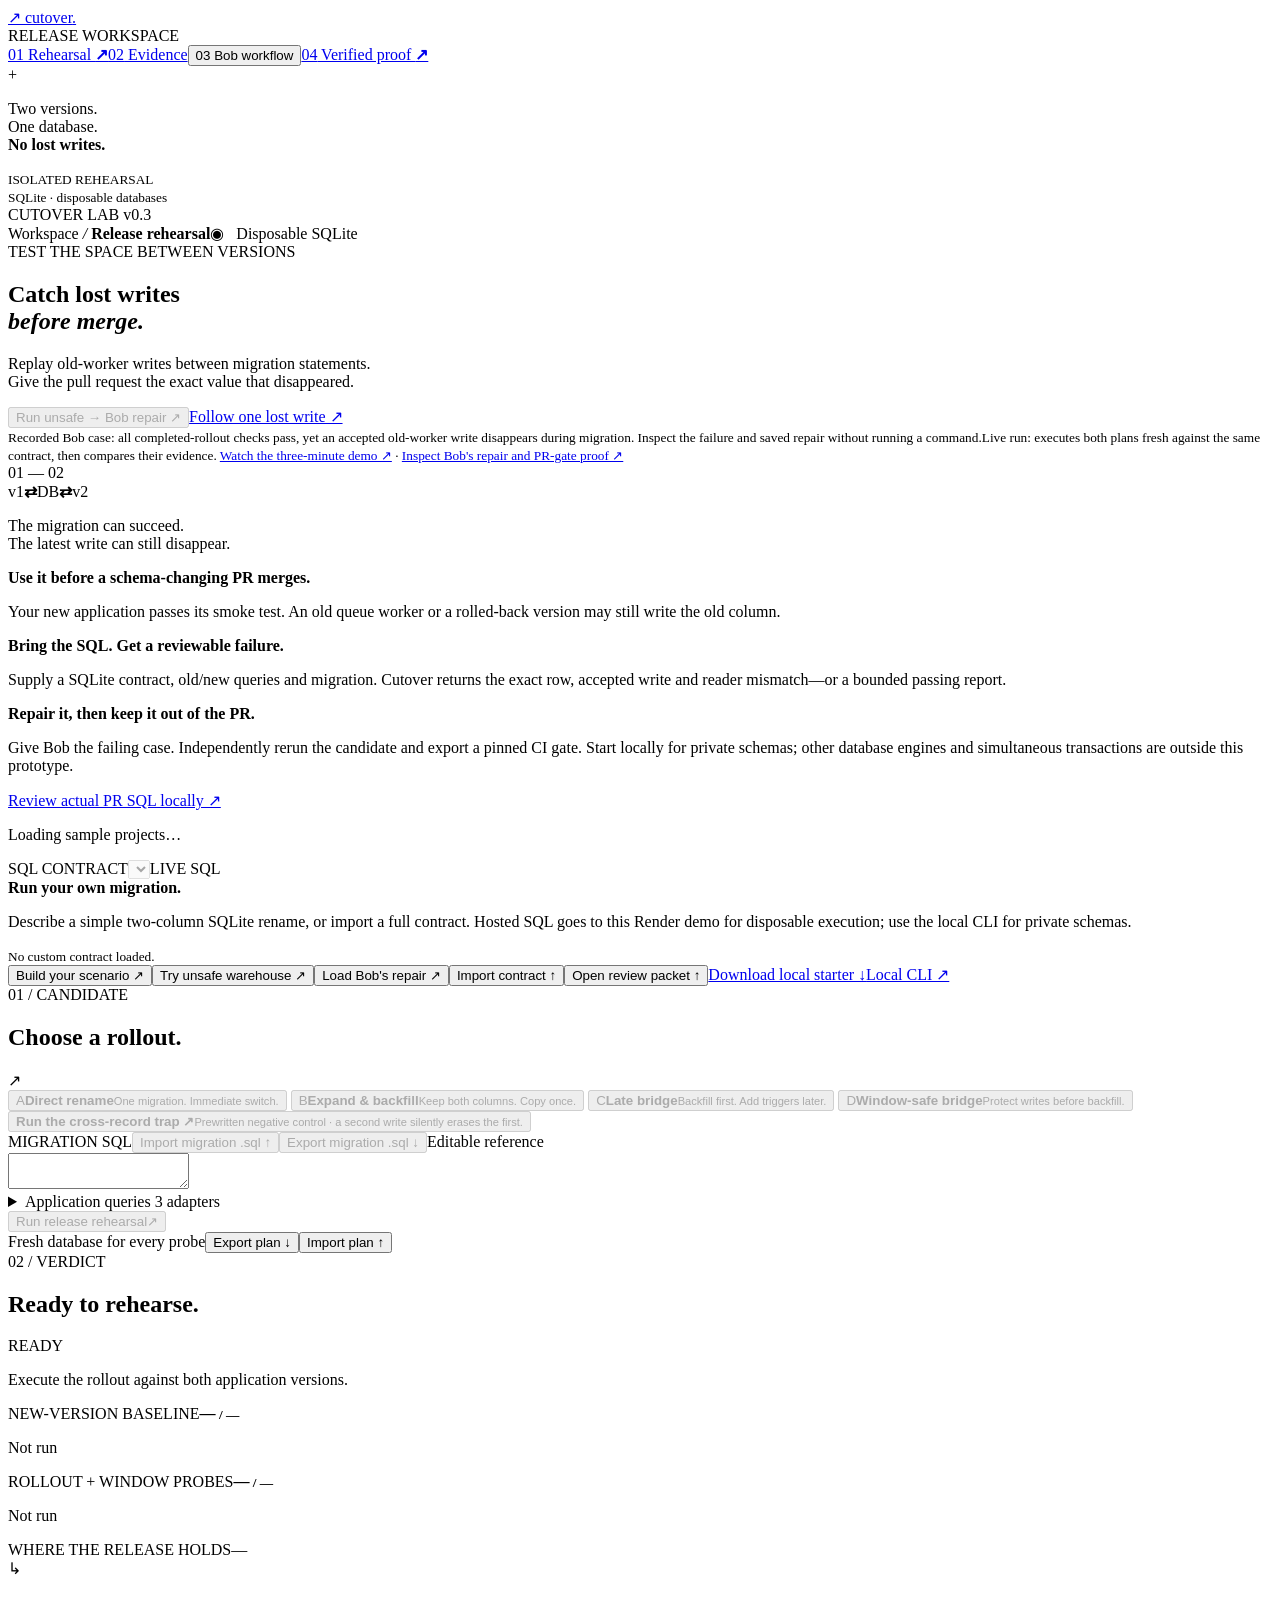
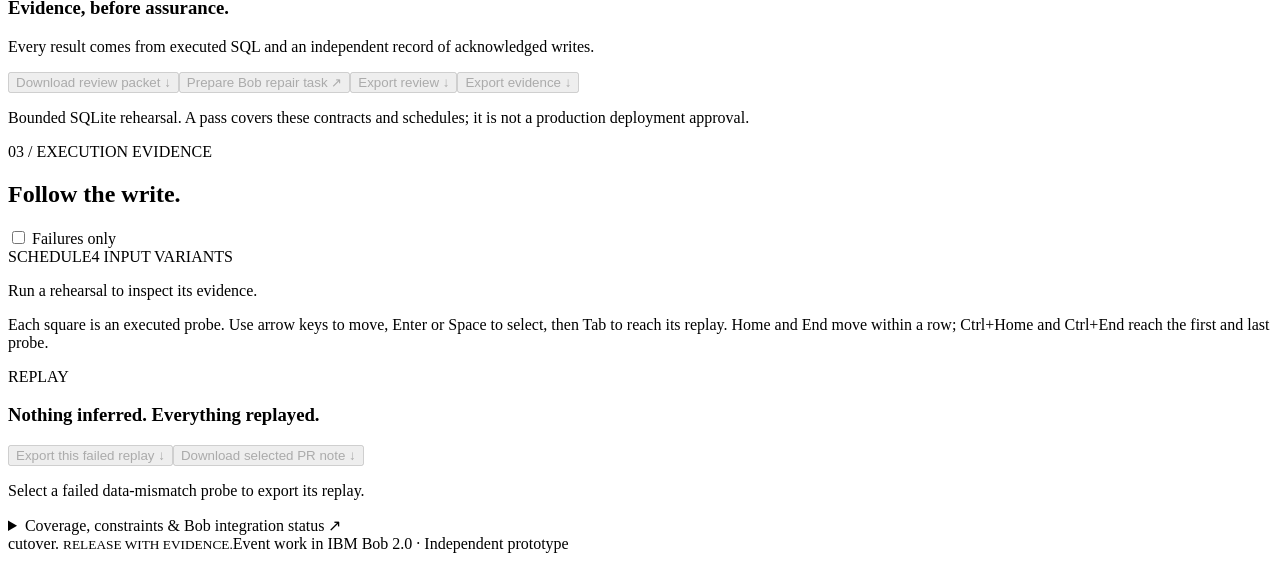
==== commit 24c3d57d: "Connect demo developer use case to exact PR SQL workflow" ====
--- a/public/index.html
+++ b/public/index.html
@@ -15,7 +15,7 @@
   <section class="developer-fit" aria-label="When to use Cutover">
     <div><strong>Use it before a schema-changing PR merges.</strong><p>Your new application passes its smoke test. An old queue worker or a rolled-back version may still write the old column.</p></div>
     <div><strong>Bring the SQL. Get a reviewable failure.</strong><p>Supply a SQLite contract, old/new queries and migration. Cutover returns the exact row, accepted write and reader mismatch—or a bounded passing report.</p></div>
-    <div><strong>Repair it, then keep it out of the PR.</strong><p>Give Bob the failing case. Independently rerun the candidate and export a pinned CI gate. Start locally for private schemas; other database engines and simultaneous transactions are outside this prototype.</p></div>
+    <div><strong>Repair it, then keep it out of the PR.</strong><p>Give Bob the failing case. Independently rerun the candidate and export a pinned CI gate. Start locally for private schemas; other database engines and simultaneous transactions are outside this prototype.</p><a class="developer-pr-link" href="/proof#committed-pr">Review actual PR SQL locally ↗</a></div>
   </section>
   <section id="connection-status" class="connection-status" aria-label="Demo connection" aria-live="polite"><p id="connection-message">Loading sample projects…</p><button id="retry-catalog" class="secondary" type="button" hidden>Retry loading projects ↻</button></section>
   <div class="project-line"><label for="case">SQL CONTRACT</label><select id="case" aria-label="SQL contract" disabled></select><span id="case-description"></span><span class="tag">LIVE SQL</span></div>
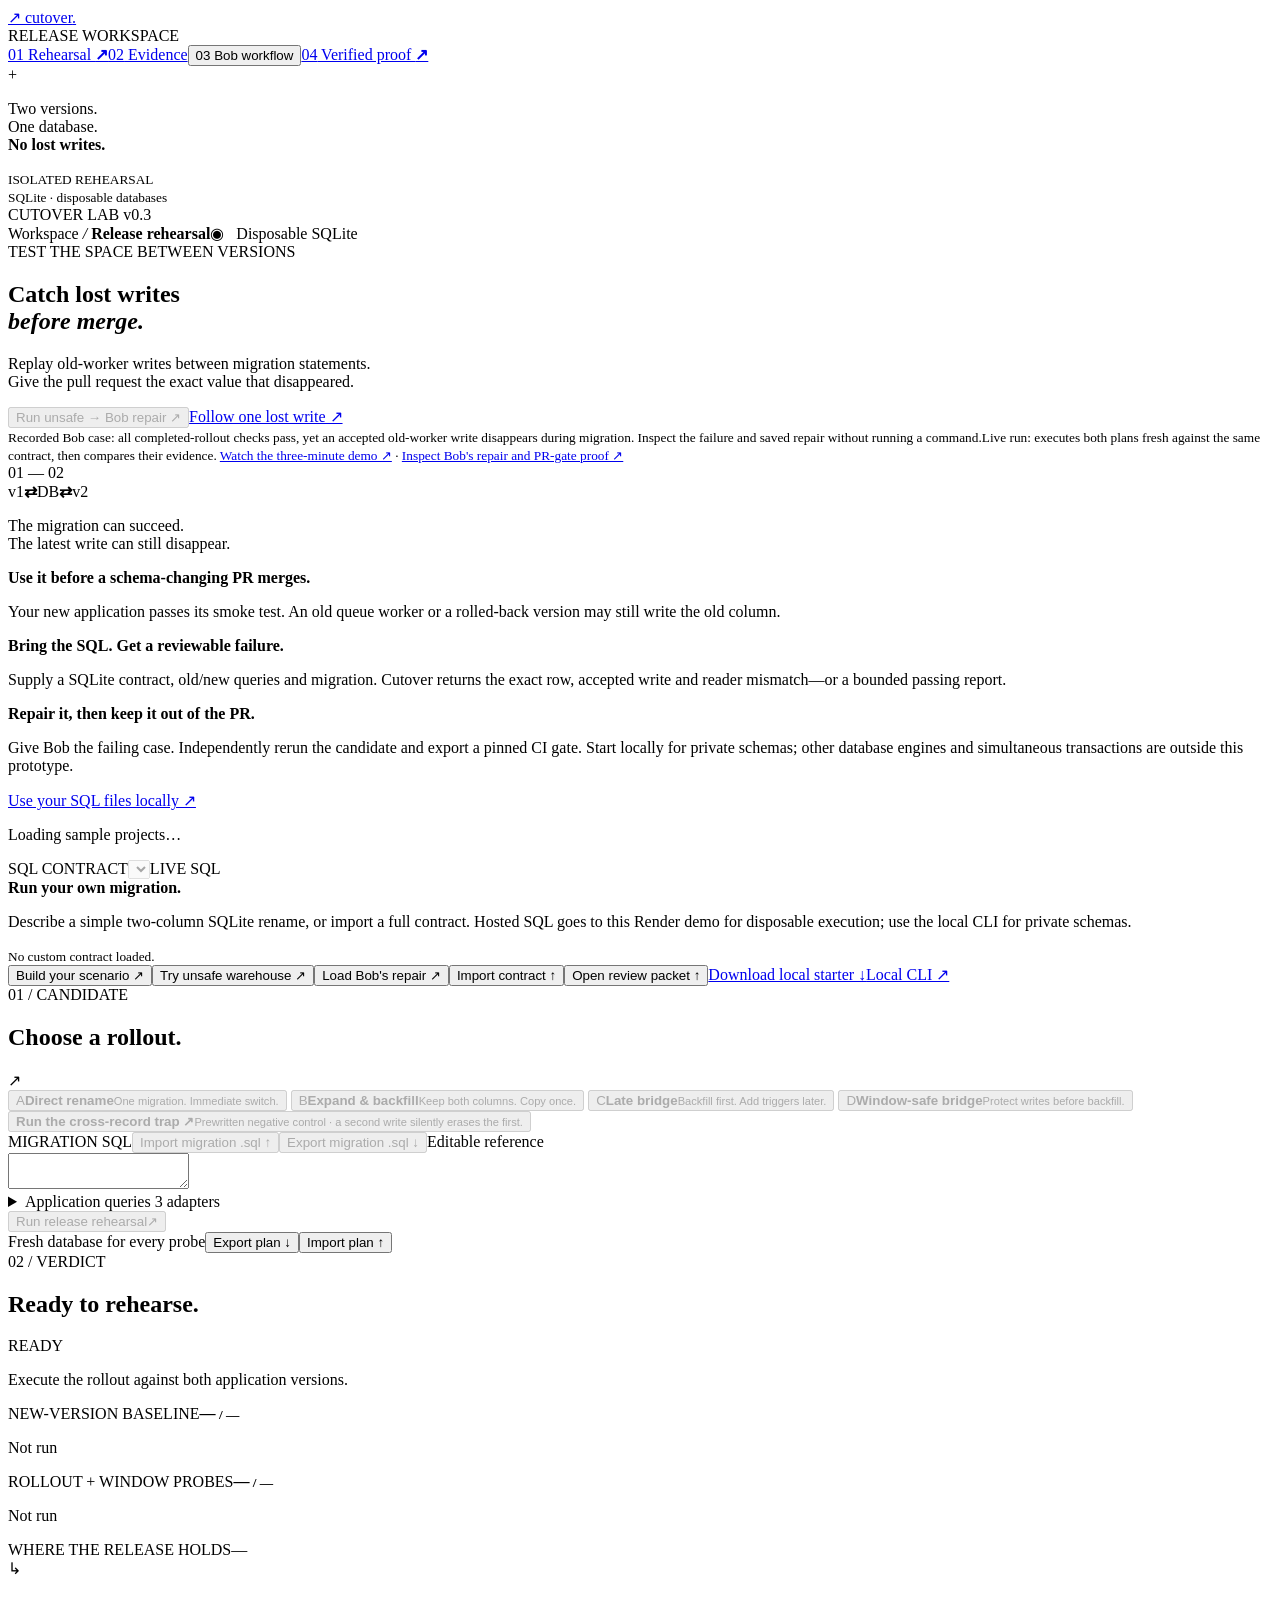
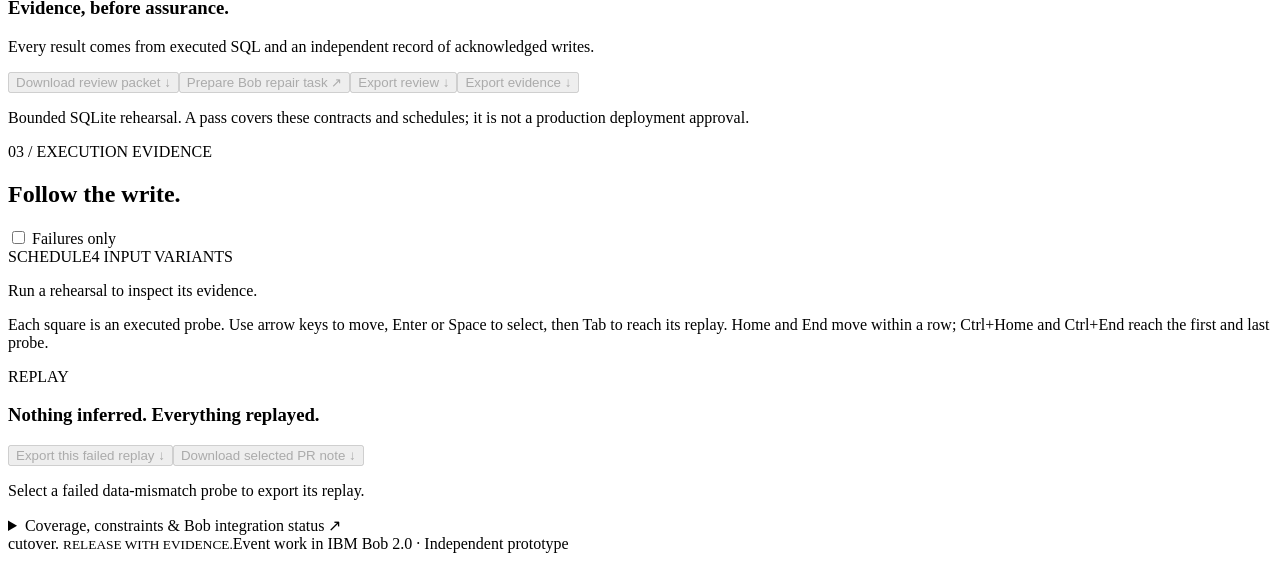
==== commit c18626f0: "Show complete SQL-file setup beside local PR review" ====
--- a/public/index.html
+++ b/public/index.html
@@ -15,7 +15,7 @@
   <section class="developer-fit" aria-label="When to use Cutover">
     <div><strong>Use it before a schema-changing PR merges.</strong><p>Your new application passes its smoke test. An old queue worker or a rolled-back version may still write the old column.</p></div>
     <div><strong>Bring the SQL. Get a reviewable failure.</strong><p>Supply a SQLite contract, old/new queries and migration. Cutover returns the exact row, accepted write and reader mismatch—or a bounded passing report.</p></div>
-    <div><strong>Repair it, then keep it out of the PR.</strong><p>Give Bob the failing case. Independently rerun the candidate and export a pinned CI gate. Start locally for private schemas; other database engines and simultaneous transactions are outside this prototype.</p><a class="developer-pr-link" href="/proof#committed-pr">Review actual PR SQL locally ↗</a></div>
+    <div><strong>Repair it, then keep it out of the PR.</strong><p>Give Bob the failing case. Independently rerun the candidate and export a pinned CI gate. Start locally for private schemas; other database engines and simultaneous transactions are outside this prototype.</p><a class="developer-pr-link" href="/proof#your-sql-files">Use your SQL files locally ↗</a></div>
   </section>
   <section id="connection-status" class="connection-status" aria-label="Demo connection" aria-live="polite"><p id="connection-message">Loading sample projects…</p><button id="retry-catalog" class="secondary" type="button" hidden>Retry loading projects ↻</button></section>
   <div class="project-line"><label for="case">SQL CONTRACT</label><select id="case" aria-label="SQL contract" disabled></select><span id="case-description"></span><span class="tag">LIVE SQL</span></div>
